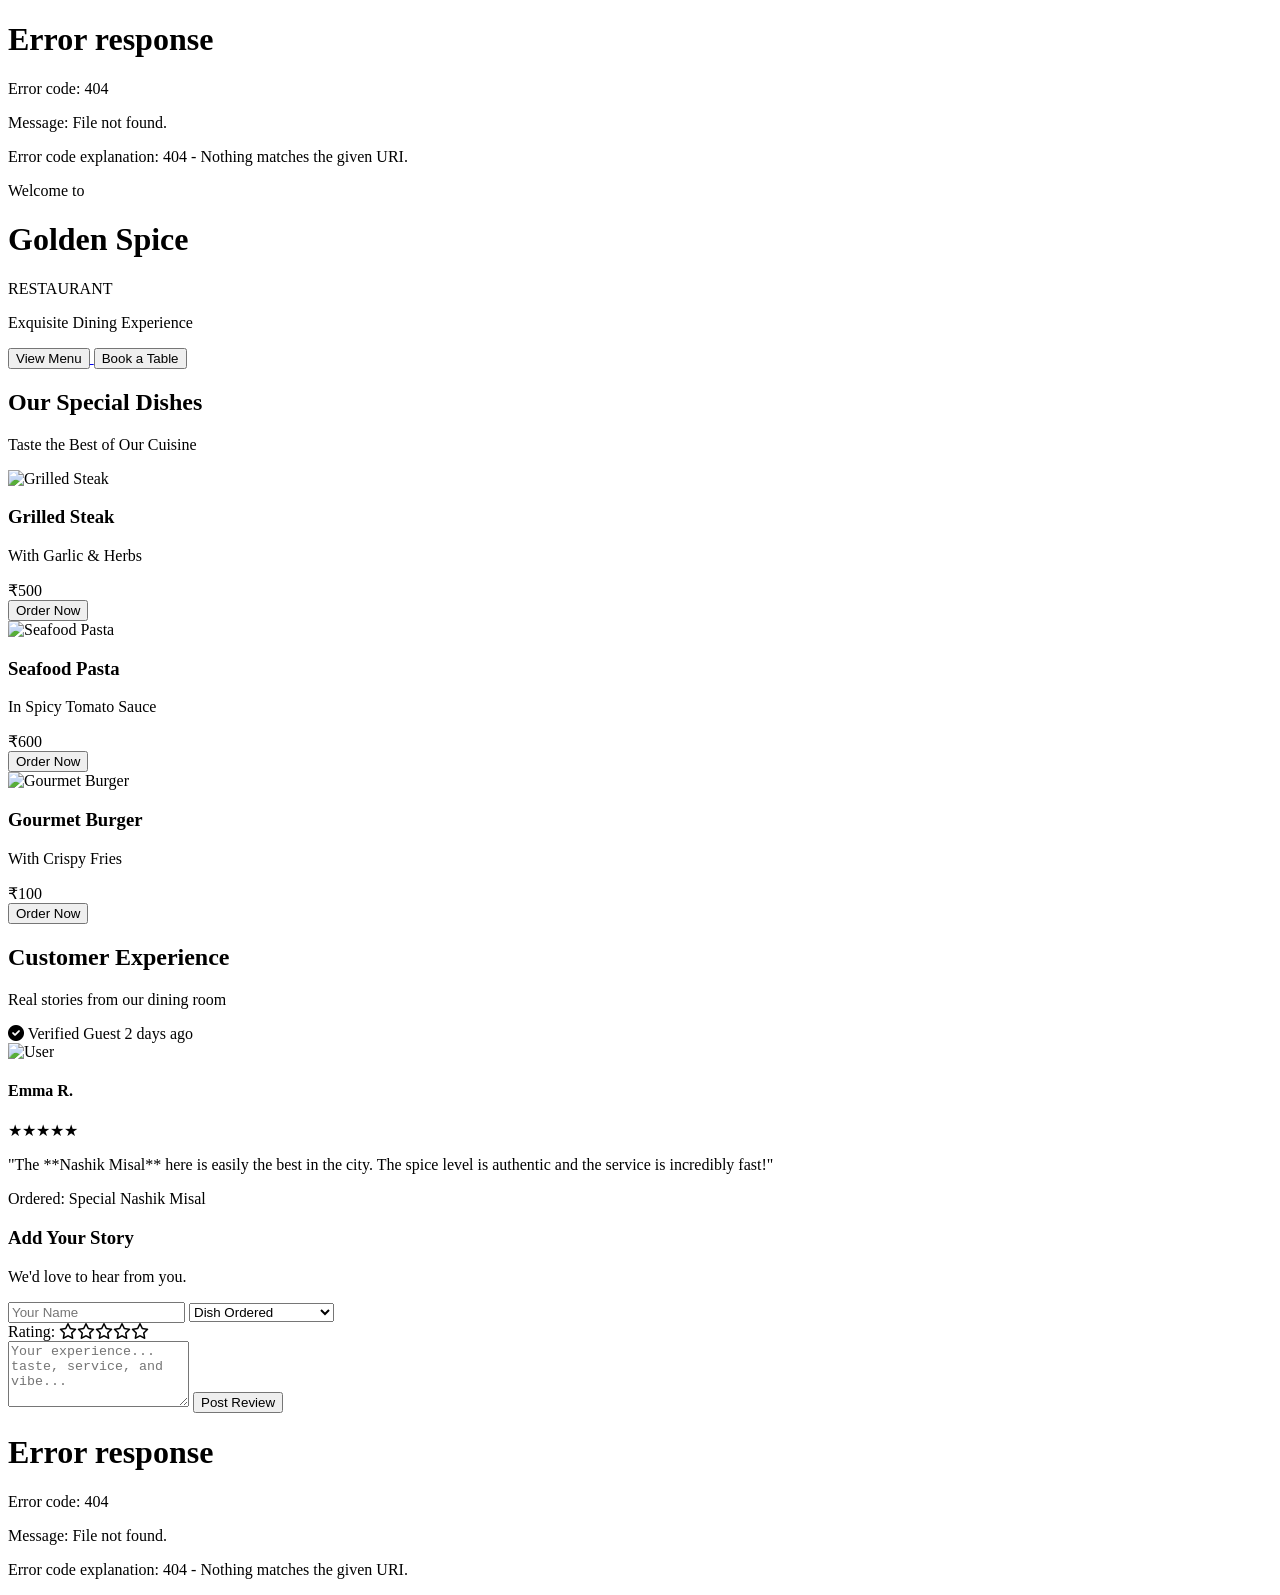
==== index.html @ 7a879389 "add" ====
<!DOCTYPE html>
<html lang="en">
<head>
    <meta charset="UTF-8">
    <meta name="viewport" content="width=device-width, initial-scale=1.0">
    <title>Golden Spice | Exquisite Dining</title>
    <link rel="stylesheet" href="style.css">
    <link href="https://fonts.googleapis.com/css2?family=Playfair+Display:ital,wght@0,700;1,400&family=Poppins:wght@300;400;600&display=swap" rel="stylesheet">
    <link rel="stylesheet" href="https://cdnjs.cloudflare.com/ajax/libs/font-awesome/6.0.0/css/all.min.css">
</head>
<body>
        <!-- Header will load here -->
        <div id="header"></div>

        <script>
        fetch("header.html")
        .then(response => response.text())
        .then(data => {
            document.getElementById("header").innerHTML = data;
        });
        </script>

    <header class="hero">
        <div class="overlay">
            <div class="hero-content">
                <p class="subtitle">Welcome to</p>
                <h1 class="main-logo">Golden Spice</h1>
                <p class="tagline">RESTAURANT</p>
                <div class="divider"></div>
                <p class="description">Exquisite Dining Experience</p>
                <div class="hero-btns">
            <a href="menu.html">
                 <button class="btn-solid-gold">View Menu</button>
                </a>   
                <a href="resevation.html">          
                 <button class="btn-outline-gold">Book a Table</button>
                 </a>
                </div>
            </div>
        </div>
    </header>

    <section class="special-dishes">
        <div class="section-header">
            <h2>Our <span class="gold-text">Special Dishes</span></h2>
            <p class="section-subtitle">Taste the Best of Our Cuisine</p>
        </div>
        
        <div class="dish-grid">
            <div class="dish-card">
                <img src="https://images.unsplash.com/photo-1600891964599-f61ba0e24092?q=80&w=400" alt="Grilled Steak">
                <h3>Grilled Steak</h3>
                <p>With Garlic & Herbs</p>
                <div class="price">₹500</div>
                <button class="order-btn">Order Now</button>
            </div>

            <div class="dish-card">
                <img src="https://images.unsplash.com/photo-1551183053-bf91a1d81141?q=80&w=400" alt="Seafood Pasta">
                <h3>Seafood Pasta</h3>
                <p>In Spicy Tomato Sauce</p>
                <div class="price">₹600</div>
                <button class="order-btn">Order Now</button>
            </div>

            <div class="dish-card">
                <img src="https://images.unsplash.com/photo-1571091718767-18b5b1457add?q=80&w=400" alt="Gourmet Burger">
                <h3>Gourmet Burger</h3>
                <p>With Crispy Fries</p>        
                <div class="price">₹100</div>
                <button class="order-btn">Order Now</button>
            </div>
        </div>
    </section>

    <section class="reviews">
    <div class="section-header">
        <h2>Customer <span class="gold-text">Experience</span></h2>
        <p>Real stories from our dining room</p>
    </div>

    <div class="reviews-split-layout">
        
        <div class="reviews-feed">
            <div class="review-card">
                <div class="review-top">
                    <span class="verified-tag"><i class="fas fa-check-circle"></i> Verified Guest</span>
                    <span class="review-date">2 days ago</span>
                </div>
                <div class="user-info">
                    <img src="https://i.pravatar.cc/100?img=32" alt="User">
                    <div>
                        <h4>Emma R.</h4>
                        <div class="stars">★★★★★</div>
                    </div>
                </div>
                <p class="review-text">"The **Nashik Misal** here is easily the best in the city. The spice level is authentic and the service is incredibly fast!"</p>
                <div class="dish-tag">Ordered: <span class="gold-text">Special Nashik Misal</span></div>
            </div>
            </div>

        <div class="review-submission-box">
            <div class="form-card">
                <h3>Add <span class="gold-text">Your Story</span></h3>
                <p>We'd love to hear from you.</p>
                <form id="submissionForm">
                    <input type="text" placeholder="Your Name" required>
                    <select required>
                        <option value="" disabled selected>Dish Ordered</option>
                        <option value="misal">Special Nashik Misal</option>
                        <option value="steak">Grilled Steak</option>
                        <option value="pasta">Seafood Pasta</option>
                    </select>
                    <div class="interactive-stars">
                        <span>Rating: </span>
                        <i class="far fa-star"></i><i class="far fa-star"></i><i class="far fa-star"></i><i class="far fa-star"></i><i class="far fa-star"></i>
                    </div>
                    <textarea placeholder="Your experience... taste, service, and vibe..." rows="4" required></textarea>
                    <button type="submit" class="btn-solid-gold">Post Review</button>
                </form>
            </div>
        </div>
    </div>
</section>

<div id="footer"></div>

        <script>
        fetch("footer.html")
        .then(response => response.text())
        .then(data => {
            document.getElementById("footer").innerHTML = data;
        });
        </script>
</body>
</html>
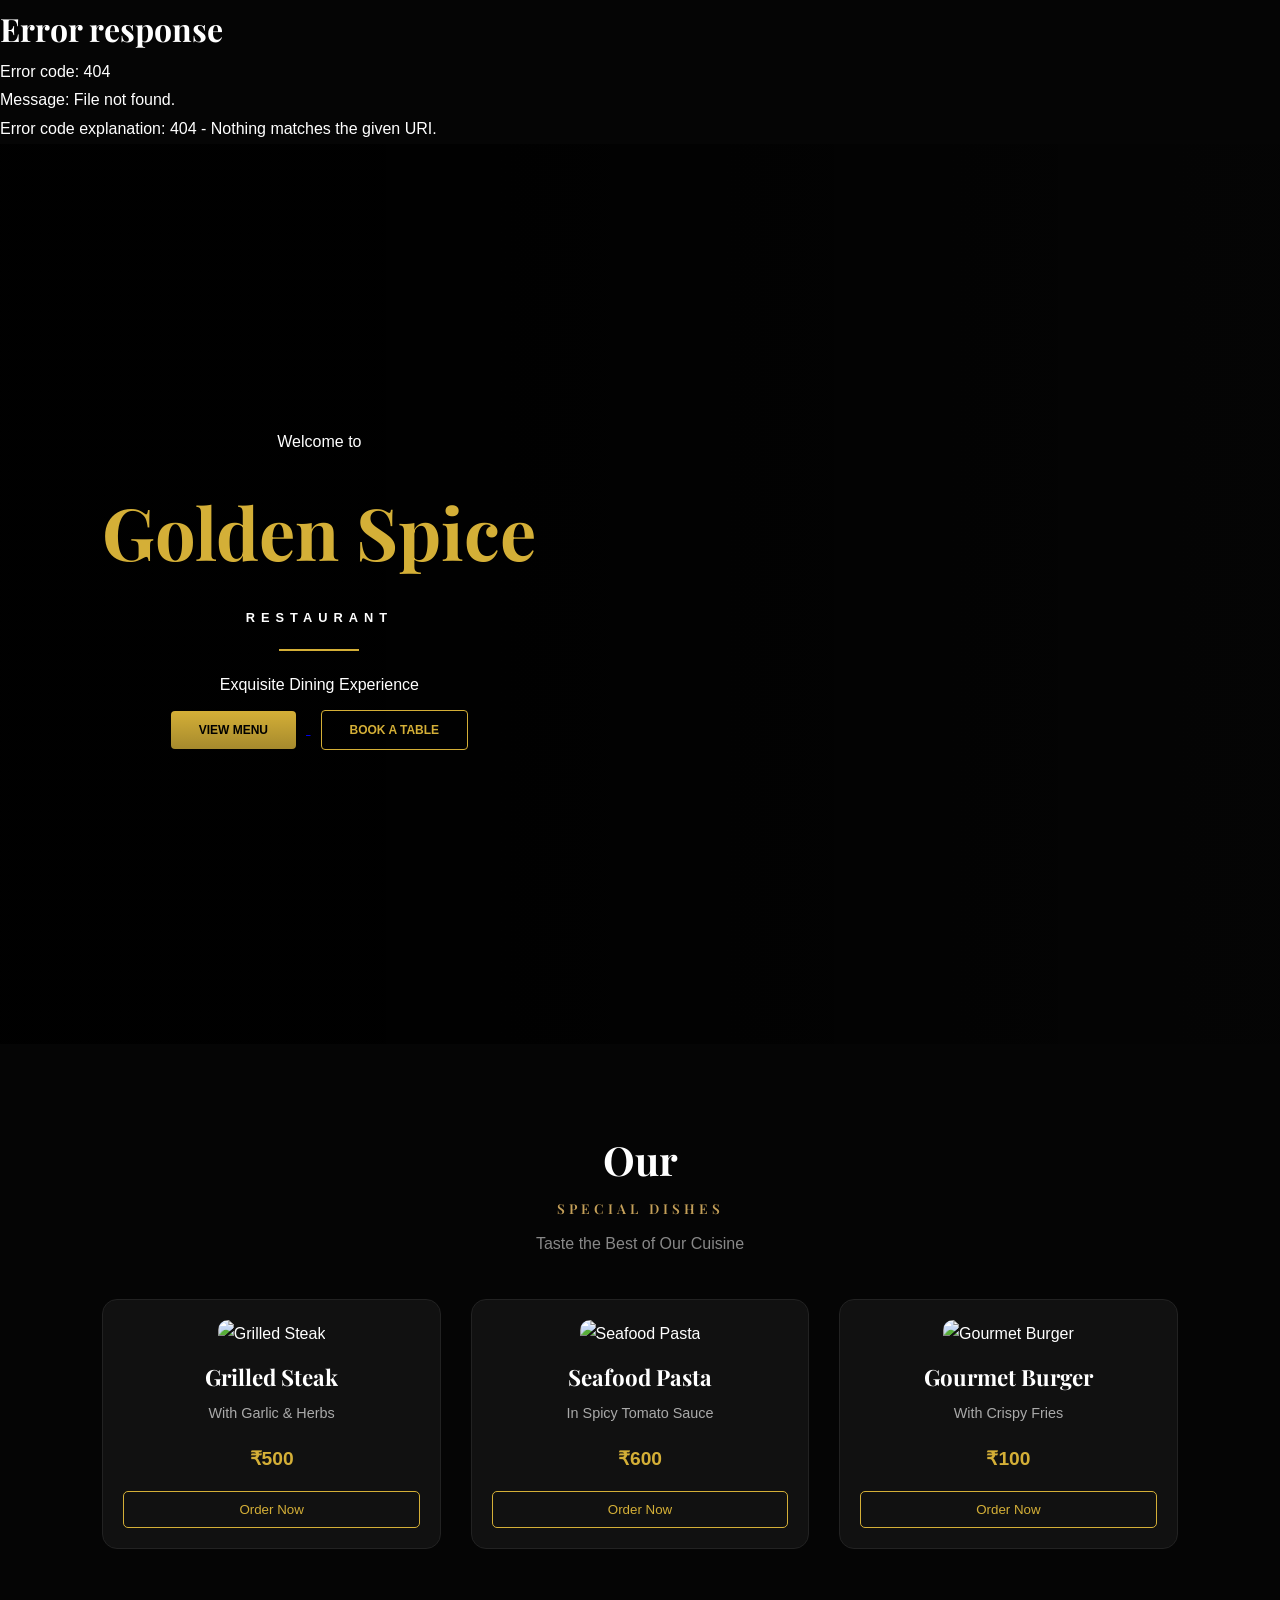
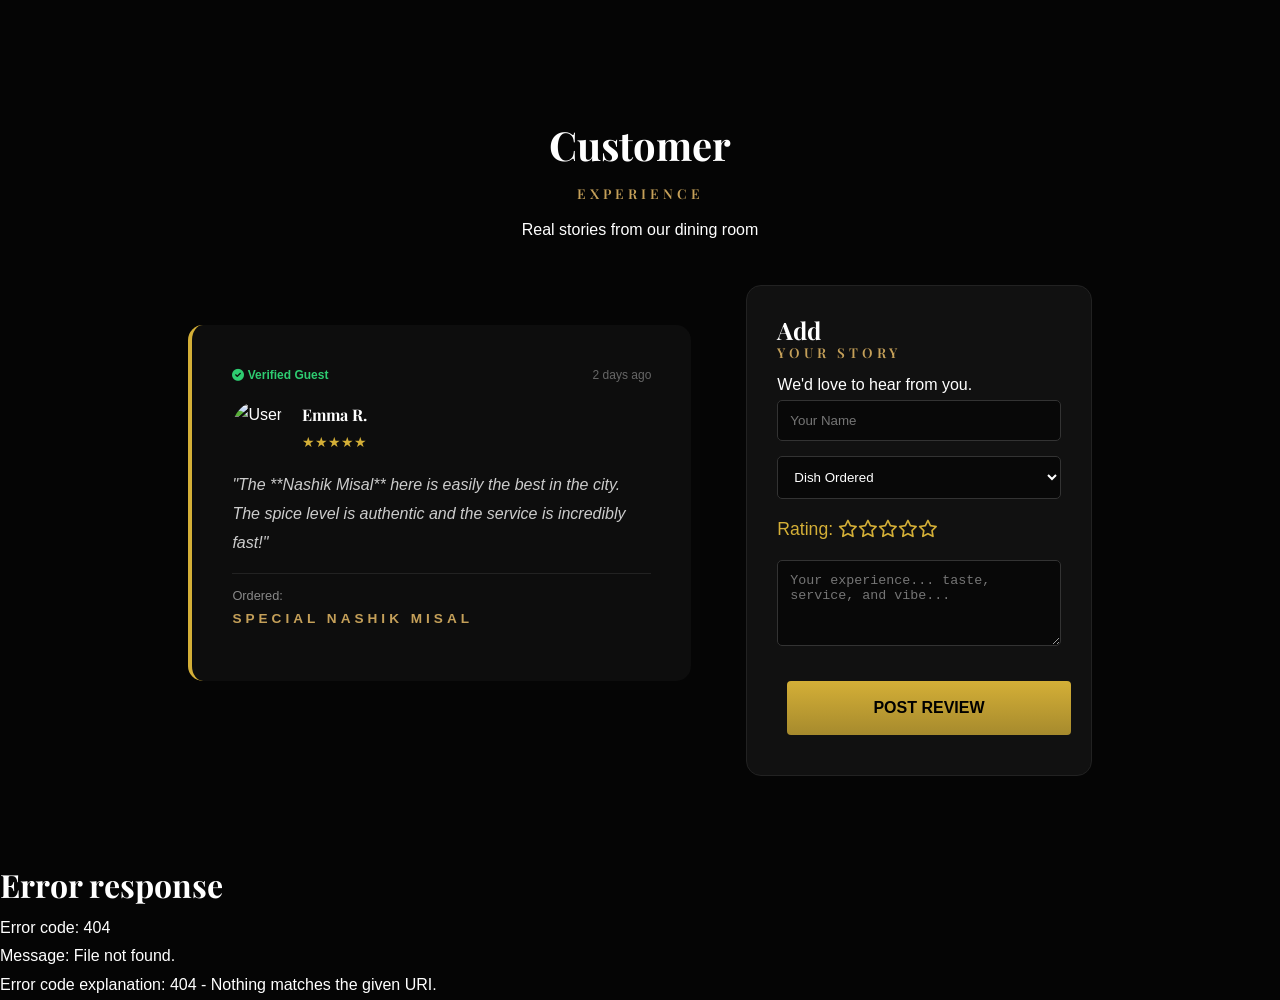
==== commit ce545aed: "Update index.html" ====
--- a/index.html
+++ b/index.html
@@ -13,7 +13,7 @@
         <div id="header"></div>
 
         <script>
-        fetch("header.html")
+        fetch("index/header.html")
         .then(response => response.text())
         .then(data => {
             document.getElementById("header").innerHTML = data;
@@ -133,4 +133,4 @@
         });
         </script>
 </body>
-</html>+</html>
--- a/style.css
+++ b/style.css
@@ -0,0 +1,1305 @@
+* {
+    margin: 0;
+    padding: 0;
+    box-sizing: border-box;
+}
+
+body {
+    background-color: #0a0a0a;
+    color: #fff;
+    font-family: 'Poppins', sans-serif;
+    overflow-x: hidden;
+}
+
+/* Typography & Colors */
+h1, h2, h3 { font-family: 'Playfair Display', serif; }
+.gold-text { color: #d4af37; }
+
+/* Navigation */
+.top-nav {
+    display: flex;
+    justify-content: space-between;
+    align-items: center;
+    padding: 20px 8%;
+    background: rgba(0, 0, 0, 0.9);
+    position: absolute;
+    width: 100%;
+    z-index: 1000;
+    border-bottom: 1px solid rgba(212, 175, 55, 0.2);
+}
+
+.logo-text {
+    font-family: 'Playfair Display', serif;
+    color: #d4af37;
+    font-size: 1.6rem;
+    font-weight: bold;
+}
+
+.nav-links {
+    display: flex;
+    list-style: none;
+    gap: 30px;
+}
+
+.nav-links a {
+    text-decoration: none;
+    color: #fff;
+    font-size: 0.9rem;
+    transition: 0.3s;
+}
+
+.nav-links a.active, .nav-links a:hover { color: #d4af37; }
+
+.res-btn {
+    background: transparent;
+    border: 1px solid #d4af37;
+    color: #d4af37;
+    padding: 8px 22px;
+    cursor: pointer;
+    font-weight: 600;
+    transition: 0.3s;
+}
+
+.res-btn:hover { background: #d4af37; color: #000; }
+
+/* Hero Section */
+.hero {
+    height: 100vh;
+    background: url('https://images.unsplash.com/photo-1559339352-11d035aa65de?q=80&w=1500') no-repeat center center/cover;
+    position: relative;
+    display: flex;
+    align-items: center;
+}
+
+.overlay {
+    background: linear-gradient(to right, rgba(0, 0, 0, 0.9) 30%, rgba(0, 0, 0, 0.1) 100%);
+    width: 100%;
+    height: 100%;
+    display: flex;
+    align-items: center;
+    padding-left: 8%;
+}
+
+.hero-content { max-width: 550px; text-align: center; }
+
+.main-logo { font-size: 4.5rem; color: #d4af37; margin: 10px 0; }
+.tagline { letter-spacing: 6px; font-weight: 600; font-size: 0.8rem; }
+.divider { width: 80px; height: 2px; background: #d4af37; margin: 20px auto; }
+
+.btn-solid-gold, .btn-outline-gold {
+    padding: 12px 28px;
+    margin: 10px;
+    cursor: pointer;
+    font-weight: 600;
+    text-transform: uppercase;
+    font-size: 0.75rem;
+    border-radius: 4px;
+    transition: 0.3s;
+}
+
+.btn-solid-gold { background: linear-gradient(to bottom, #d4af37, #a68a2d); border: none; color: #000; }
+.btn-outline-gold { background: transparent; border: 1px solid #d4af37; color: #d4af37; }
+
+/* --- Global Reset & Base Styles --- */
+* {
+    margin: 0;
+    padding: 0;
+    box-sizing: border-box;
+}
+
+body {
+    font-family: 'Poppins', sans-serif;
+    background-color: #050505;
+    color: #fff;
+    line-height: 1.6;
+    overflow-x: hidden;
+}
+
+.gold-text { color: #d4af37; }
+
+/* --- Special Dishes Section (THE FIX) --- */
+.special-dishes {
+    padding: 80px 8%;
+    text-align: center;
+}
+
+.section-header h2 {
+    font-family: 'Playfair Display', serif;
+    font-size: 2.5rem;
+    margin-bottom: 10px;
+}
+
+.section-subtitle {
+    color: #888;
+    margin-bottom: 40px;
+}
+
+/* Grid layout for the dishes */
+.dish-grid {
+    display: grid;
+    grid-template-columns: repeat(3, 1fr); /* 3 columns on desktop */
+    gap: 30px;
+    margin-top: 20px;
+}
+
+.dish-card {
+    background: #111;
+    padding: 20px;
+    border-radius: 15px;
+    border: 1px solid #222;
+    transition: 0.3s ease;
+}
+
+.dish-card:hover {
+    border-color: #d4af37;
+    transform: translateY(-10px);
+}
+
+.dish-card img {
+    width: 100%;
+    height: 200px;
+    object-fit: cover;
+    border-radius: 10px;
+    margin-bottom: 15px;
+}
+
+.dish-card h3 {
+    font-family: 'Playfair Display', serif;
+    font-size: 1.4rem;
+    margin-bottom: 10px;
+}
+
+.dish-card p {
+    font-size: 0.9rem;
+    color: #aaa;
+    margin-bottom: 15px;
+}
+
+.price {
+    font-weight: 600;
+    color: #d4af37;
+    font-size: 1.2rem;
+    margin-bottom: 15px;
+}
+
+.order-btn {
+    background: transparent;
+    border: 1px solid #d4af37;
+    color: #d4af37;
+    padding: 10px 20px;
+    cursor: pointer;
+    transition: 0.3s;
+    width: 100%;
+    border-radius: 5px;
+}
+
+.order-btn:hover {
+    background: #d4af37;
+    color: #000;
+}
+
+/* --- Enhanced Review Styles --- */
+.review-top {
+    display: flex;
+    justify-content: space-between;
+    font-size: 0.75rem;
+    margin-bottom: 15px;
+    color: #666;
+}
+
+.verified-tag {
+    color: #2ecc71; /* Green for trust */
+    font-weight: 600;
+}
+
+.review-text {
+    font-style: italic;
+    color: #ccc;
+    margin: 15px 0;
+}
+
+.dish-tag {
+    font-size: 0.8rem;
+    padding-top: 10px;
+    border-top: 1px solid #222;
+    color: #888;
+}
+
+.review-footer {
+    margin-top: 40px;
+    text-align: center;
+}
+
+.review-footer p {
+    margin-bottom: 15px;
+    color: #888;
+}
+
+/* Make container scrollable on mobile like the menu */
+@media (max-width: 768px) {
+    .review-container {
+        display: flex;
+        overflow-x: auto;
+        gap: 20px;
+        padding-bottom: 20px;
+        scrollbar-width: none;
+    }
+    .review-card {
+        min-width: 300px;
+    }
+}
+
+/* --- RESPONSIVE MEDIA QUERIES --- */
+
+/* For Tablets (IPads) */
+@media (max-width: 992px) {
+    .dish-grid {
+        grid-template-columns: repeat(2, 1fr); /* 2 columns */
+    }
+    
+    .hero h1 { font-size: 3.5rem; }
+}
+
+/* For Mobile Phones */
+@media (max-width: 768px) {
+    .special-dishes, .reviews {
+        padding: 60px 5%;
+    }
+
+    .dish-grid {
+        grid-template-columns: 1fr; /* 1 column only */
+    }
+
+    .hero-content h1 {
+        font-size: 2.8rem;
+    }
+
+    .hero-btns {
+        display: flex;
+        flex-direction: column;
+        gap: 15px;
+    }
+
+    .btn-solid-gold, .btn-outline-gold {
+        width: 100%;
+    }
+}
+
+/* Reviews */
+.reviews { padding: 80px 8%; background: #050505; text-align: center; }
+
+.review-card {
+    background: rgba(255, 255, 255, 0.03);
+    padding: 40px;
+    border-radius: 15px;
+    border-left: 4px solid #d4af37;
+    text-align: left;
+    max-width: 750px;
+    margin: 40px auto 0;
+}
+
+.user-info { display: flex; align-items: center; gap: 15px; margin-bottom: 15px; }
+.user-info img { width: 55px; height: 55px; border-radius: 50%; }
+.stars { color: #d4af37; font-size: 0.9rem; }
+
+/* Footer */
+.main-footer {
+    background: #000;
+    padding: 80px 8% 30px;
+    border-top: 1px solid #1a1a1a;
+}
+
+.footer-container {
+    display: flex;
+    justify-content: space-between;
+    flex-wrap: wrap;
+    gap: 50px;
+}
+
+.footer-box { flex: 1; min-width: 250px; }
+.footer-box h3 { color: #d4af37; margin-bottom: 25px; font-size: 1.3rem; }
+.footer-box p, .footer-box ul { color: #888; line-height: 2; font-size: 0.95rem; }
+.footer-box ul { list-style: none; }
+.footer-box ul a { text-decoration: none; color: #888; transition: 0.3s; }
+.footer-box ul a:hover { color: #d4af37; padding-left: 5px; }
+
+.social-icons { margin-top: 25px; display: flex; gap: 20px; }
+.social-icons a { color: #d4af37; font-size: 1.4rem; transition: 0.4s; }
+.social-icons a:hover { transform: translateY(-5px); color: #fff; }
+
+.footer-bottom {
+    text-align: center;
+    margin-top: 60px;
+    padding-top: 30px;
+    border-top: 1px solid #111;
+    color: #444;
+    font-size: 0.85rem;
+}
+
+/*contact section */
+
+.contact-page { background: #080808; color: #fff; }
+
+.internal-nav { position: relative; background: #000; padding: 15px 8%; }
+
+.contact-hero {
+    height: 350px;
+    background: linear-gradient(rgba(0,0,0,0.7), rgba(0,0,0,0.7)), 
+                url('https://images.unsplash.com/photo-1514362545857-3bc16c4c7d1b?q=80&w=1500');
+    background-size: cover;
+    background-position: center;
+    display: flex;
+    align-items: center;
+    justify-content: center;
+    text-align: center;
+}
+
+.contact-hero h1 { font-size: 3.5rem; margin-bottom: 10px; }
+
+.contact-wrap { padding: 60px 8%; max-width: 1400px; margin: auto; }
+
+.contact-grid {
+    display: grid;
+    grid-template-columns: 1fr 1.5fr;
+    gap: 40px;
+    margin-bottom: 60px;
+}
+
+/* Detail Boxes */
+.detail-box {
+    background: #111;
+    padding: 30px;
+    border-radius: 12px;
+    border: 1px solid #222;
+    margin-bottom: 20px;
+    transition: 0.3s;
+}
+
+.detail-box:hover { border-color: #d4af37; transform: translateX(10px); }
+.detail-box i { color: #d4af37; font-size: 1.8rem; margin-bottom: 15px; display: block; }
+.detail-box h3 { font-size: 1.2rem; margin-bottom: 8px; font-family: 'Poppins', sans-serif; }
+.detail-box p { color: #888; font-size: 0.95rem; }
+
+/* Map Styling */
+.map-box {
+    border-radius: 15px;
+    overflow: hidden;
+    border: 1px solid #333;
+    box-shadow: 0 10px 30px rgba(0,0,0,0.5);
+}
+
+/* Message Form Card */
+.message-section { display: flex; justify-content: center; }
+.form-card {
+    background: #111;
+    padding: 50px;
+    border-radius: 20px;
+    width: 100%;
+    max-width: 900px;
+    border: 1px solid #222;
+}
+
+.form-card h2 { text-align: center; margin-bottom: 40px; color: #d4af37; }
+.form-row { display: flex; gap: 20px; margin-bottom: 20px; }
+.form-card input, .form-card textarea {
+    width: 100%;
+    padding: 15px;
+    background: #080808;
+    border: 1px solid #333;
+    color: #fff;
+    border-radius: 8px;
+    outline: none;
+    transition: 0.3s;
+}
+
+.form-card input:focus, .form-card textarea:focus { border-color: #d4af37; background: #000; }
+
+.form-card .btn-solid-gold {
+    width: 100%;
+    padding: 18px;
+    margin-top: 10px;
+    font-size: 1rem;
+}
+
+/* Responsive Design */
+@media (max-width: 992px) {
+    .contact-grid { grid-template-columns: 1fr; }
+    .form-row { flex-direction: column; }
+    .contact-hero h1 { font-size: 2.5rem; }
+}
+/* about us */
+/* ==========================================================================
+   1. VARIABLES & RESET
+   ========================================================================== */
+:root {
+    --bg-dark: #0a0e12;
+    --bg-card: #12171d;
+    --accent-gold: #c5a059;
+    --accent-gold-hover: #e0b86d;
+    --text-light: #e0e0e0;
+    --text-muted: #a0a0a0;
+    --transition: all 0.4s cubic-bezier(0.165, 0.84, 0.44, 1);
+}
+
+* {
+    box-sizing: border-box;
+    margin: 0;
+    padding: 0;
+}
+
+html {
+    scroll-behavior: smooth;
+}
+
+body {
+    background-color: var(--bg-dark);
+    color: var(--text-light);
+    font-family: 'Poppins', sans-serif;
+    line-height: 1.8;
+    overflow-x: hidden;
+}
+
+/* ==========================================================================
+   2. REUSABLE COMPONENTS
+   ========================================================================== */
+.container {
+    max-width: 1200px;
+    margin: 0 auto;
+    padding: 0 20px;
+}
+
+.section-padding {
+    padding: 100px 0;
+}
+
+.gold-text {
+    color: var(--accent-gold);
+    text-transform: uppercase;
+    letter-spacing: 4px;
+    font-size: 0.85rem;
+    font-weight: 600;
+    display: block;
+    margin-bottom: 10px;
+}
+
+.section-intro {
+    text-align: center;
+    margin-bottom: 60px;
+}
+
+h1, h2, h3, h4 {
+    font-family: 'Playfair Display', serif;
+    font-weight: 700;
+}
+
+h2 { font-size: 3rem; margin-bottom: 20px; }
+h3 { font-size: 2.5rem; line-height: 1.2; }
+
+.btn-gold {
+    display: inline-block;
+    padding: 16px 45px;
+    background-color: var(--accent-gold);
+    color: #1a1a1a;
+    text-decoration: none;
+    font-weight: 600;
+    text-transform: uppercase;
+    letter-spacing: 2px;
+    font-size: 0.9rem;
+    border-radius: 4px;
+    transition: var(--transition);
+}
+
+.btn-gold:hover {
+    background-color: var(--accent-gold-hover);
+    transform: translateY(-3px);
+    box-shadow: 0 10px 20px rgba(197, 160, 89, 0.2);
+}
+
+/* ==========================================================================
+   3. HERO SECTION
+   ========================================================================== */
+.about-hero {
+    height: 60vh;
+    background: linear-gradient(rgba(0,0,0,0.7), rgba(0,0,0,0.7)), 
+                url('https://images.unsplash.com/photo-1514362545857-3bc16c4c7d1b?auto=format&fit=crop&w=1200&q=80');
+    background-size: cover;
+    background-position: center;
+    background-attachment: fixed; /* Parallax effect */
+    display: flex;
+    align-items: center;
+    justify-content: center;
+    text-align: center;
+}
+
+.about-hero h1 {
+    font-size: clamp(2.5rem, 8vw, 4.5rem);
+    color: #fff;
+}
+
+/* ==========================================================================
+   4. CONTENT BLOCKS (Rows & Mission)
+   ========================================================================== */
+.about-row {
+    display: flex;
+    align-items: center;
+    gap: 80px;
+    padding: 100px 0;
+}
+
+.about-image {
+    flex: 1;
+}
+
+.image-wrapper img {
+    width: 100%;
+    height: auto;
+    border-radius: 4px;
+    box-shadow: 20px 20px 0px var(--bg-card);
+    display: block;
+}
+
+.about-content {
+    flex: 1;
+}
+
+.signature {
+    font-family: 'Playfair Display', serif;
+    font-style: italic;
+    font-size: 2.2rem;
+    color: var(--accent-gold);
+    margin-top: 30px;
+    display: block;
+}
+
+.mission-section {
+    display: flex;
+    gap: 30px;
+    margin-bottom: 100px;
+}
+
+.mission-card {
+    flex: 1;
+    background: rgba(255,255,255,0.02);
+    padding: 50px 40px;
+    border-radius: 12px;
+    text-align: center;
+    border: 1px solid rgba(255,255,255,0.05);
+    transition: var(--transition);
+}
+
+.mission-card:hover {
+    background: rgba(255,255,255,0.05);
+    transform: translateY(-10px);
+    border-color: var(--accent-gold);
+}
+
+.icon-circle {
+    font-size: 3rem;
+    margin-bottom: 25px;
+    display: block;
+}
+
+/* ==========================================================================
+   5. GRIDS (Stats, Values, Chefs)
+   ========================================================================== */
+.stats-grid {
+    display: grid;
+    grid-template-columns: repeat(auto-fit, minmax(200px, 1fr));
+    gap: 20px;
+    background: var(--bg-card);
+    padding: 60px 40px;
+    border-radius: 15px;
+    text-align: center;
+    margin-bottom: 100px;
+    border: 1px solid rgba(197, 160, 89, 0.1);
+}
+
+.stat-number {
+    font-family: 'Playfair Display', serif;
+    font-size: 3.5rem;
+    color: var(--accent-gold);
+    font-weight: bold;
+    line-height: 1;
+}
+
+.values-grid {
+    display: grid;
+    grid-template-columns: repeat(auto-fit, minmax(300px, 1fr));
+    gap: 50px;
+    margin-bottom: 100px;
+}
+
+.value-item {
+    border-left: 2px solid var(--accent-gold);
+    padding: 0 0 20px 30px;
+    transition: var(--transition);
+}
+
+.value-item:hover {
+    border-left-width: 8px;
+}
+
+.chef-grid {
+    display: grid;
+    grid-template-columns: repeat(auto-fit, minmax(280px, 1fr));
+    gap: 35px;
+}
+
+.chef-card {
+    background: var(--bg-card);
+    border-radius: 15px;
+    overflow: hidden;
+    transition: var(--transition);
+}
+
+.chef-card:hover {
+    transform: scale(1.03);
+}
+
+.chef-img img {
+    width: 100%;
+    height: 400px;
+    object-fit: cover;
+    filter: sepia(20%); /* Adds a warm, premium feel */
+}
+
+.chef-info {
+    padding: 30px;
+    text-align: center;
+}
+
+/* ==========================================================================
+   6. CTA & FOOTER AREA
+   ========================================================================== */
+.cta-box {
+    background: linear-gradient(rgba(0,0,0,0.8), rgba(0,0,0,0.8)), 
+                url('https://images.unsplash.com/photo-1414235077428-338989a2e8c0?q=80&w=1200&auto=format');
+    background-size: cover;
+    padding: 100px 40px;
+    text-align: center;
+    border-radius: 20px;
+    border: 1px solid rgba(197, 160, 89, 0.3);
+    margin: 80px 0;
+}
+
+/* ==========================================================================
+   7. RESPONSIVE MEDIA QUERIES
+   ========================================================================== */
+@media (max-width: 992px) {
+    .about-row { gap: 40px; }
+    h2 { font-size: 2.5rem; }
+}
+
+@media (max-width: 768px) {
+    .about-row { flex-direction: column; text-align: center; padding: 60px 0; }
+    .mission-section { flex-direction: column; }
+    .about-hero { height: 40vh; }
+    .image-wrapper img { box-shadow: 10px 10px 0px var(--bg-card); }
+}
+
+/* ==========================================================================
+   MENU SECTION - CLEAN & FIXED
+   ========================================================================== */
+
+.menu-page { background-color: #050505; color: #fff; }
+
+.menu-header {
+    height: 350px; /* Slightly taller for better look */
+    background: linear-gradient(rgba(0,0,0,0.7), rgba(0,0,0,0.7)), 
+                url('https://images.unsplash.com/photo-1514362545857-3bc16c4c7d1b?q=80&w=1500');
+    background-size: cover;
+    background-position: center;
+    display: flex;
+    align-items: center;
+    justify-content: center;
+    text-align: center;
+}
+
+.menu-main { padding: 60px 8%; }
+
+/* Grid layout */
+.menu-display {
+    display: grid;
+    grid-template-columns: repeat(auto-fit, minmax(300px, 1fr));
+    gap: 30px;
+}
+/* --- Category Buttons --- */
+.menu-categories {
+    display: flex;
+    justify-content: center;
+    gap: 15px;
+    margin-bottom: 40px;
+    flex-wrap: wrap;
+}
+
+.filter-btn {
+    background: transparent;
+    border: 1px solid #d4af37;
+    color: #fff;
+    padding: 10px 25px;
+    border-radius: 25px;
+    cursor: pointer;
+    font-weight: 600;
+    transition: 0.3s;
+}
+
+.filter-btn.active, .filter-btn:hover {
+    background: #d4af37;
+    color: #000;
+}
+
+/* --- Responsive Menu Grid --- */
+.menu-display {
+    display: grid;
+    grid-template-columns: repeat(auto-fit, minmax(300px, 1fr));
+    gap: 30px;
+    padding-top: 20px;
+}
+
+/* --- Dish Card --- */
+.menu-card {
+    background: #111;
+    border-radius: 15px;
+    border: 1px solid #222;
+    overflow: hidden;
+    transition: 0.3s;
+}
+
+.menu-card:hover {
+    border-color: #d4af37;
+    transform: translateY(-5px);
+}
+
+.card-img {
+    height: 220px; /* Fixed height for consistency */
+    width: 100%;
+    position: relative;
+    background-color: #222;
+    overflow: hidden;
+}
+
+.card-img img {
+    width: 100%;
+    height: 100%;
+    object-fit: cover; /* Ensures Misal image is never squashed */
+    display: block;
+}
+
+/* --- Indicators & Info --- */
+.veg-tag {
+    position: absolute;
+    bottom: 10px;
+    left: 10px;
+    background: rgba(0,0,0,0.8);
+    padding: 5px 12px;
+    border-radius: 5px;
+    font-size: 0.75rem;
+    display: flex;
+    align-items: center;
+    gap: 8px;
+}
+
+.dot { width: 10px; height: 10px; border-radius: 50%; }
+.veg { background: #2ecc71; box-shadow: 0 0 5px #2ecc71; }
+.non-veg { background: #e74c3c; box-shadow: 0 0 5px #e74c3c; }
+
+.card-info { padding: 20px; }
+
+.title-price {
+    display: flex;
+    justify-content: space-between;
+    margin-bottom: 10px;
+}
+
+.title-price h3 { font-size: 1.2rem; color: #fff; font-family: 'Playfair Display', serif; }
+.price { color: #d4af37; font-weight: bold; }
+
+.card-info p {
+    color: #888;
+    font-size: 0.9rem;
+    line-height: 1.4;
+    margin-bottom: 20px;
+}
+
+.add-to-cart {
+    width: 100%;
+    padding: 12px;
+    background: transparent;
+    border: 1px solid #d4af37;
+    color: #d4af37;
+    font-weight: bold;
+    cursor: pointer;
+    transition: 0.3s;
+    border-radius: 5px;
+}
+
+.add-to-cart:hover {
+    background: #d4af37;
+    color: #000;
+}
+
+/* --- Mobile View: Smooth Horizontal Swipe --- */
+@media (max-width: 768px) {
+    .menu-display {
+        display: flex;
+        overflow-x: auto;
+        scroll-snap-type: x mandatory;
+        padding-bottom: 25px;
+        gap: 20px;
+        scrollbar-width: none; /* Hides scrollbar on Firefox */
+    }
+    
+    .menu-display::-webkit-scrollbar { display: none; } /* Hides scrollbar on Chrome */
+    
+    .menu-card {
+        min-width: 85%;
+        scroll-snap-align: center;
+    }
+    
+    .menu-main { padding: 40px 5%; }
+}
+.card-img {
+    height: 300px; /* Increased from 220px to fit more of the plate */
+    width: 100%;
+    position: relative;
+    background-color: #000;
+    overflow: hidden;
+}
+.menu-card:hover .card-img img {
+    transform: scale(1.1); /* Slight zoom-in effect */
+    transition: transform 0.5s ease;
+}
+
+
+/*events */
+@import url('https://fonts.googleapis.com/css2?family=Playfair+Display:ital,wght@0,400;0,700;1,400&family=Montserrat:wght@300;400;600&display=swap');
+
+:root {
+    --dark-bg: #0b1315;
+    --dark-accent: #121d20;
+    --gold: #c5a059;
+}
+
+body {
+    background-color: var(--dark-bg);
+    font-family: 'Montserrat', sans-serif;
+    color: #ffffff;
+}
+
+.serif-text { font-family: 'Playfair Display', serif; }
+.text-gold { color: var(--gold) !important; }
+.tracking-widest { letter-spacing: 0.25rem; font-size: 0.75rem; }
+
+/* Hero Section */
+.hero-section {
+    height: 80vh;
+    background: linear-gradient(rgba(11, 19, 21, 0.7), rgba(11, 19, 21, 0.7)), 
+                url('https://images.unsplash.com/photo-1517248135467-4c7edcad34c4?auto=format&fit=crop&q=80&w=1600');
+    background-size: cover;
+    background-position: center;
+}
+
+/* Featured Section */
+.event-image-container { position: relative; padding: 20px; }
+.event-main-img { border: 1px solid rgba(197, 160, 89, 0.3); }
+.leaf-overlay {
+    position: absolute; bottom: -50px; left: -30px; width: 220px; z-index: 5;
+}
+
+/* Event Cards */
+.bg-black-lighter { background-color: var(--dark-accent); }
+
+.event-card {
+    background: var(--dark-bg);
+    border: 1px solid rgba(197, 160, 89, 0.1);
+    transition: transform 0.3s ease;
+    height: 100%;
+}
+
+.event-card:hover {
+    transform: translateY(-10px);
+    border-color: var(--gold);
+}
+
+.card-img-wrapper {
+    overflow: hidden;
+    height: 250px;
+}
+
+.card-img-wrapper img {
+    width: 100%;
+    height: 100%;
+    object-fit: cover;
+    transition: transform 0.5s ease;
+}
+
+.event-card:hover .card-img-wrapper img {
+    transform: scale(1.1);
+}
+
+.card-body-custom { padding: 2rem; }
+
+/* Gold Elements */
+.gold-line {
+    width: 60px;
+    height: 2px;
+    background: var(--gold);
+    margin-top: 15px;
+}
+
+.btn-gold {
+    background-color: var(--gold);
+    color: var(--dark-bg);
+    font-weight: 600;
+    transition: all 0.3s ease;
+}
+
+.btn-gold:hover {
+    background-color: #e2c07d;
+    transform: scale(1.05);
+}
+
+/*reservation sction */ 
+/* Color Palette */
+:root {
+    --bg-black: #050505;
+    --gold: #c5a059;
+    --gold-hover: #e2c07d;
+    --border-color: rgba(197, 160, 89, 0.4);
+}
+
+body {
+    background-color: var(--bg-black);
+    font-family: 'Montserrat', sans-serif;
+    color: #ffffff;
+}
+
+.serif-text {
+    font-family: 'Playfair Display', serif;
+}
+
+.gold-text {
+    color: var(--gold);
+}
+
+/* Hero Section */
+.booking-hero {
+    height: 60vh;
+    background: linear-gradient(rgba(0,0,0,0.7), rgba(0,0,0,0.8)), 
+                url('https://images.unsplash.com/photo-1514362545857-3bc16c4c7d1b?auto=format&fit=crop&q=80&w=1600');
+    background-size: cover;
+    background-position: center;
+    display: flex;
+    align-items: center;
+    justify-content: center;
+}
+
+.hero-subtext {
+    max-width: 600px;
+    font-size: 0.9rem;
+    line-height: 1.8;
+    color: #cccccc;
+}
+
+/* Booking Card / Form Styling */
+.booking-card {
+    max-width: 650px;
+    border: 1px solid var(--border-color);
+    padding: 3rem;
+    background-color: rgba(255, 255, 255, 0.02);
+}
+
+.form-info {
+    font-size: 0.85rem;
+    color: var(--gold);
+    line-height: 1.6;
+}
+
+.form-label {
+    font-size: 0.75rem;
+    font-weight: 600;
+    letter-spacing: 1px;
+    margin-bottom: 8px;
+    color: #ffffff;
+}
+
+.custom-input {
+    background-color: transparent !important;
+    border: 1px solid #333 !important;
+    border-radius: 0 !important;
+    color: #ffffff !important;
+    font-size: 0.9rem;
+    padding: 10px;
+}
+
+.custom-input:focus {
+    border-color: var(--gold) !important;
+    box-shadow: none !important;
+}
+
+/* Button Styling */
+.btn-booking {
+    background-color: var(--gold);
+    color: #000;
+    border-radius: 0;
+    font-weight: 700;
+    letter-spacing: 2px;
+    padding: 15px;
+    border: none;
+    transition: all 0.3s ease;
+}
+
+.btn-booking:hover {
+    background-color: var(--gold-hover);
+    transform: translateY(-2px);
+}
+
+/* Scroll Arrow Animation */
+.scroll-arrow {
+    animation: bounce 2s infinite;
+}
+
+@keyframes bounce {
+    0%, 20%, 50%, 80%, 100% {transform: translateY(0);}
+    40% {transform: translateY(-10px);}
+    60% {transform: translateY(-5px);}
+}
+
+/* Responsive Fixes */
+@media (max-width: 768px) {
+    .booking-card {
+        padding: 1.5rem;
+        margin: 10px;
+    }
+}
+
+/* --- Split Review Layout --- */
+.reviews-split-layout {
+    display: grid;
+    grid-template-columns: 1.2fr 0.8fr; /* Left side wider than right side */
+    gap: 40px;
+    align-items: start;
+    padding: 0 8%;
+    margin-top: 40px;
+}
+
+/* Left Feed Styling */
+.reviews-feed {
+    max-height: 600px;
+    overflow-y: auto;
+    padding-right: 15px;
+    scrollbar-width: thin;
+    scrollbar-color: #d4af37 #111;
+}
+
+/* Right Form Styling */
+.review-submission-box .form-card {
+    background: #111;
+    padding: 30px;
+    border-radius: 15px;
+    border: 1px solid #222;
+    text-align: left;
+}
+
+.review-submission-box h3 {
+    font-size: 1.5rem;
+    margin-bottom: 10px;
+}
+
+.review-submission-box input, 
+.review-submission-box select, 
+.review-submission-box textarea {
+    width: 100%;
+    margin-bottom: 15px;
+    padding: 12px;
+    background: #080808;
+    border: 1px solid #333;
+    color: #fff;
+    border-radius: 5px;
+}
+
+.interactive-stars {
+    color: #d4af37;
+    margin-bottom: 15px;
+    font-size: 1.1rem;
+}
+
+/* Responsive: Stack them on mobile */
+@media (max-width: 992px) {
+    .reviews-split-layout {
+        grid-template-columns: 1fr;
+    }
+    .reviews-feed {
+        max-height: none;
+        overflow: visible;
+    }
+}
+
+/* =========================================================
+   EXTRA RESPONSIVE IMPROVEMENTS (NO CHANGES TO EXISTING CSS)
+   ========================================================= */
+
+/* Ultra Small Devices (phones < 480px) */
+@media (max-width: 480px) {
+
+    .top-nav {
+        flex-direction: column;
+        gap: 10px;
+        padding: 15px 5%;
+    }
+
+    .nav-links {
+        flex-direction: column;
+        gap: 10px;
+        text-align: center;
+    }
+
+    .hero {
+        height: auto;
+        padding: 80px 0;
+    }
+
+    .hero-content {
+        max-width: 100%;
+        padding: 0 15px;
+    }
+
+    .main-logo {
+        font-size: 2.2rem;
+    }
+
+    .tagline {
+        font-size: 0.7rem;
+        letter-spacing: 3px;
+    }
+
+    .divider {
+        margin: 15px auto;
+    }
+
+    .dish-card img {
+        height: 180px;
+    }
+
+    .review-card {
+        padding: 25px;
+    }
+
+    .footer-container {
+        flex-direction: column;
+        gap: 30px;
+    }
+
+    .contact-hero h1 {
+        font-size: 2rem;
+    }
+
+    .form-card {
+        padding: 25px;
+    }
+
+    .about-hero h1 {
+        font-size: 2rem;
+    }
+
+    .menu-header {
+        height: 250px;
+    }
+}
+
+
+/* Small Tablets & Large Phones */
+@media (max-width: 600px) {
+
+    .hero-content h1 {
+        font-size: 2.3rem;
+    }
+
+    .section-header h2 {
+        font-size: 2rem;
+    }
+
+    .dish-grid {
+        gap: 20px;
+    }
+
+    .menu-card {
+        min-width: 90%;
+    }
+
+    .card-img {
+        height: 220px;
+    }
+
+    .chef-img img {
+        height: 280px;
+    }
+}
+
+
+/* Medium Devices (Tablets) */
+@media (max-width: 900px) {
+
+    .top-nav {
+        padding: 15px 5%;
+    }
+
+    .hero-content {
+        text-align: center;
+        margin: auto;
+    }
+
+    .reviews-split-layout {
+        gap: 20px;
+    }
+
+    .contact-wrap {
+        padding: 40px 5%;
+    }
+
+    .about-row {
+        gap: 30px;
+    }
+}
+
+
+/* Large Screens (Desktops > 1200px) */
+@media (min-width: 1200px) {
+
+    .container {
+        max-width: 1300px;
+    }
+
+    .hero-content {
+        max-width: 650px;
+    }
+
+    .dish-grid {
+        grid-template-columns: repeat(3, 1fr);
+    }
+
+    .menu-display {
+        grid-template-columns: repeat(4, 1fr);
+    }
+}
+
+
+/* Extra Large Screens (4K, Ultra-wide) */
+@media (min-width: 1600px) {
+
+    body {
+        font-size: 18px;
+    }
+
+    .container {
+        max-width: 1500px;
+    }
+
+    .hero-content {
+        max-width: 750px;
+    }
+
+    .main-logo {
+        font-size: 5.5rem;
+    }
+}
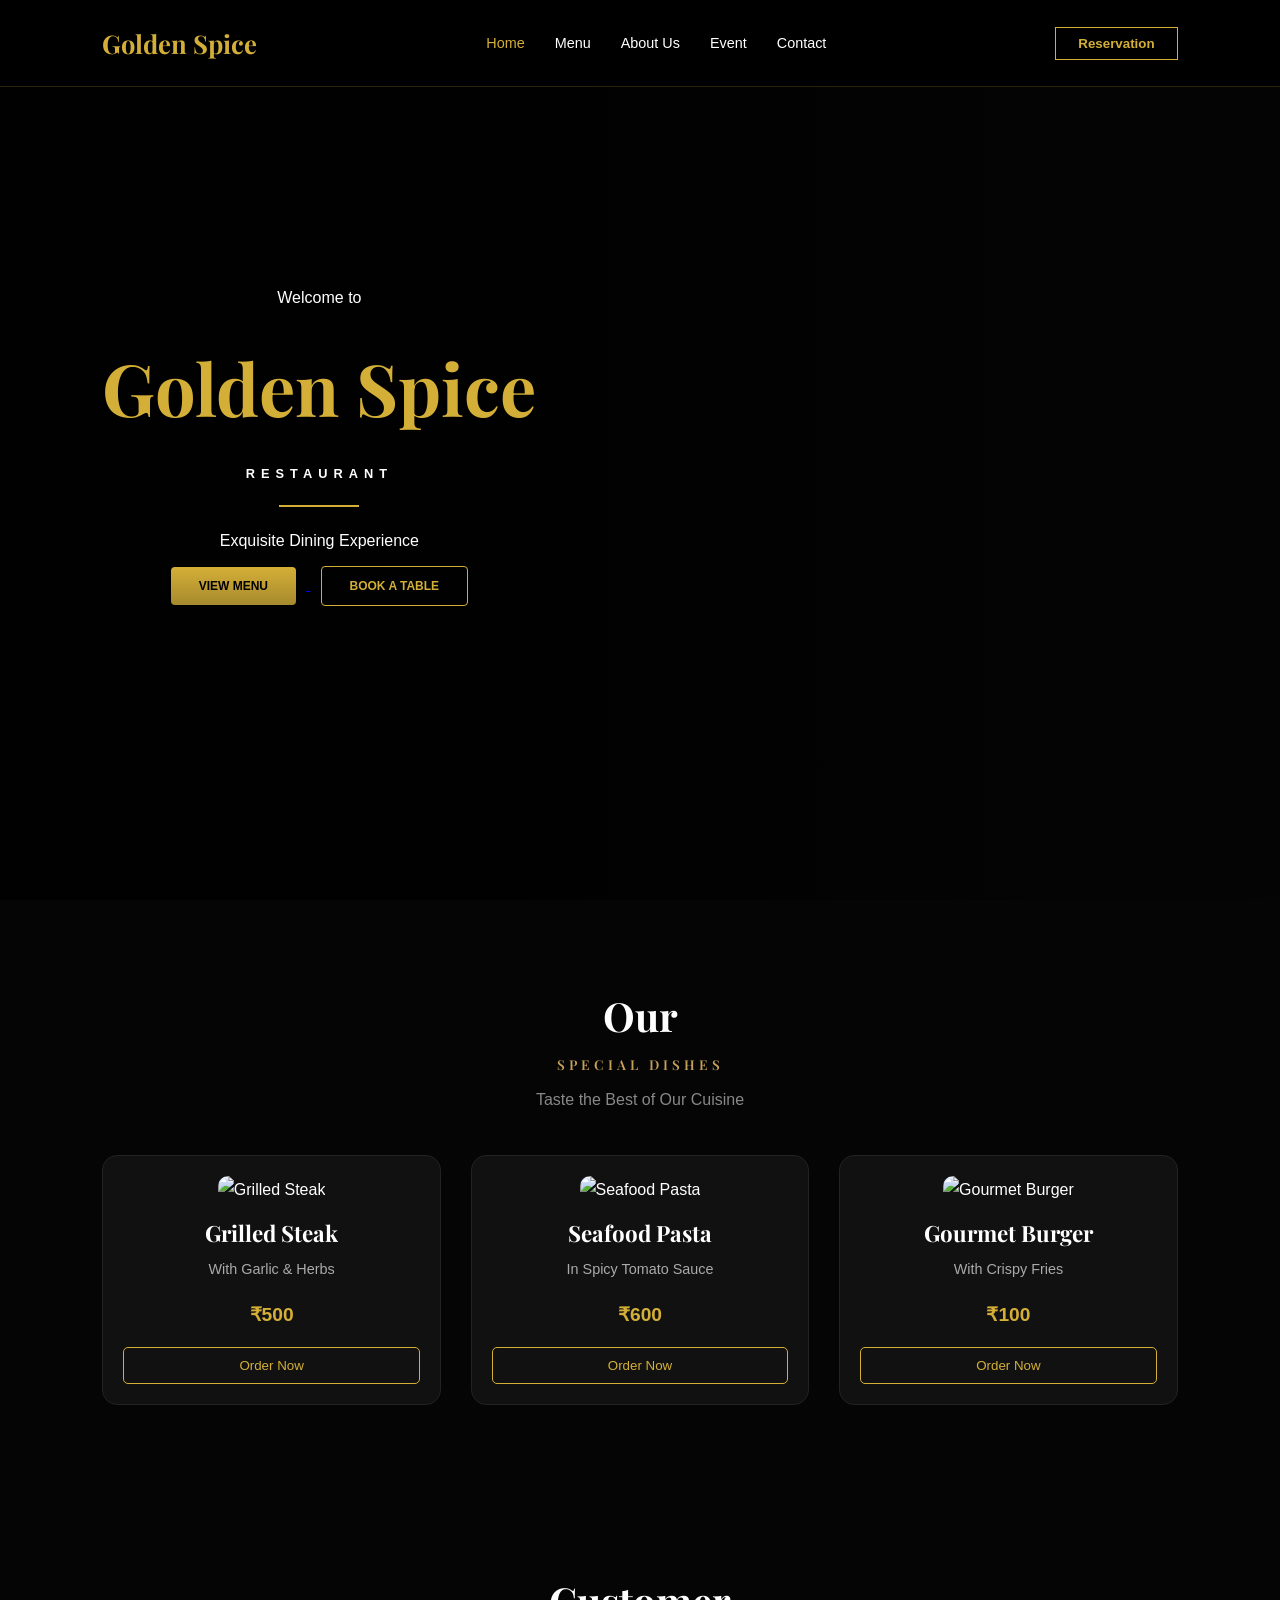
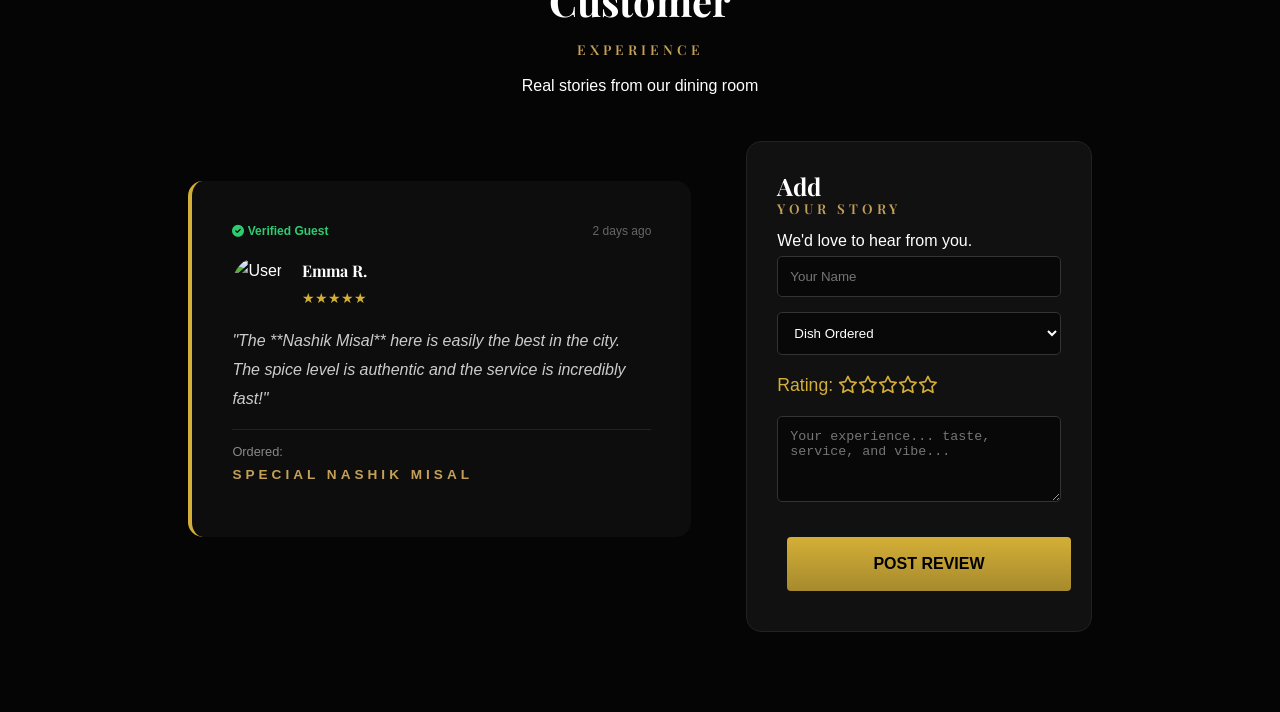
==== commit 50fb897b: "Update fetch paths for header and footer" ====
--- a/index.html
+++ b/index.html
@@ -13,7 +13,7 @@
         <div id="header"></div>
 
         <script>
-        fetch("index/header.html")
+        fetch("Restaurant_Website/header.html")
         .then(response => response.text())
         .then(data => {
             document.getElementById("header").innerHTML = data;
@@ -129,7 +129,7 @@
         fetch("footer.html")
         .then(response => response.text())
         .then(data => {
-            document.getElementById("footer").innerHTML = data;
+            document.getElementById("Restaurant_Website/footer").innerHTML = data;
         });
         </script>
 </body>
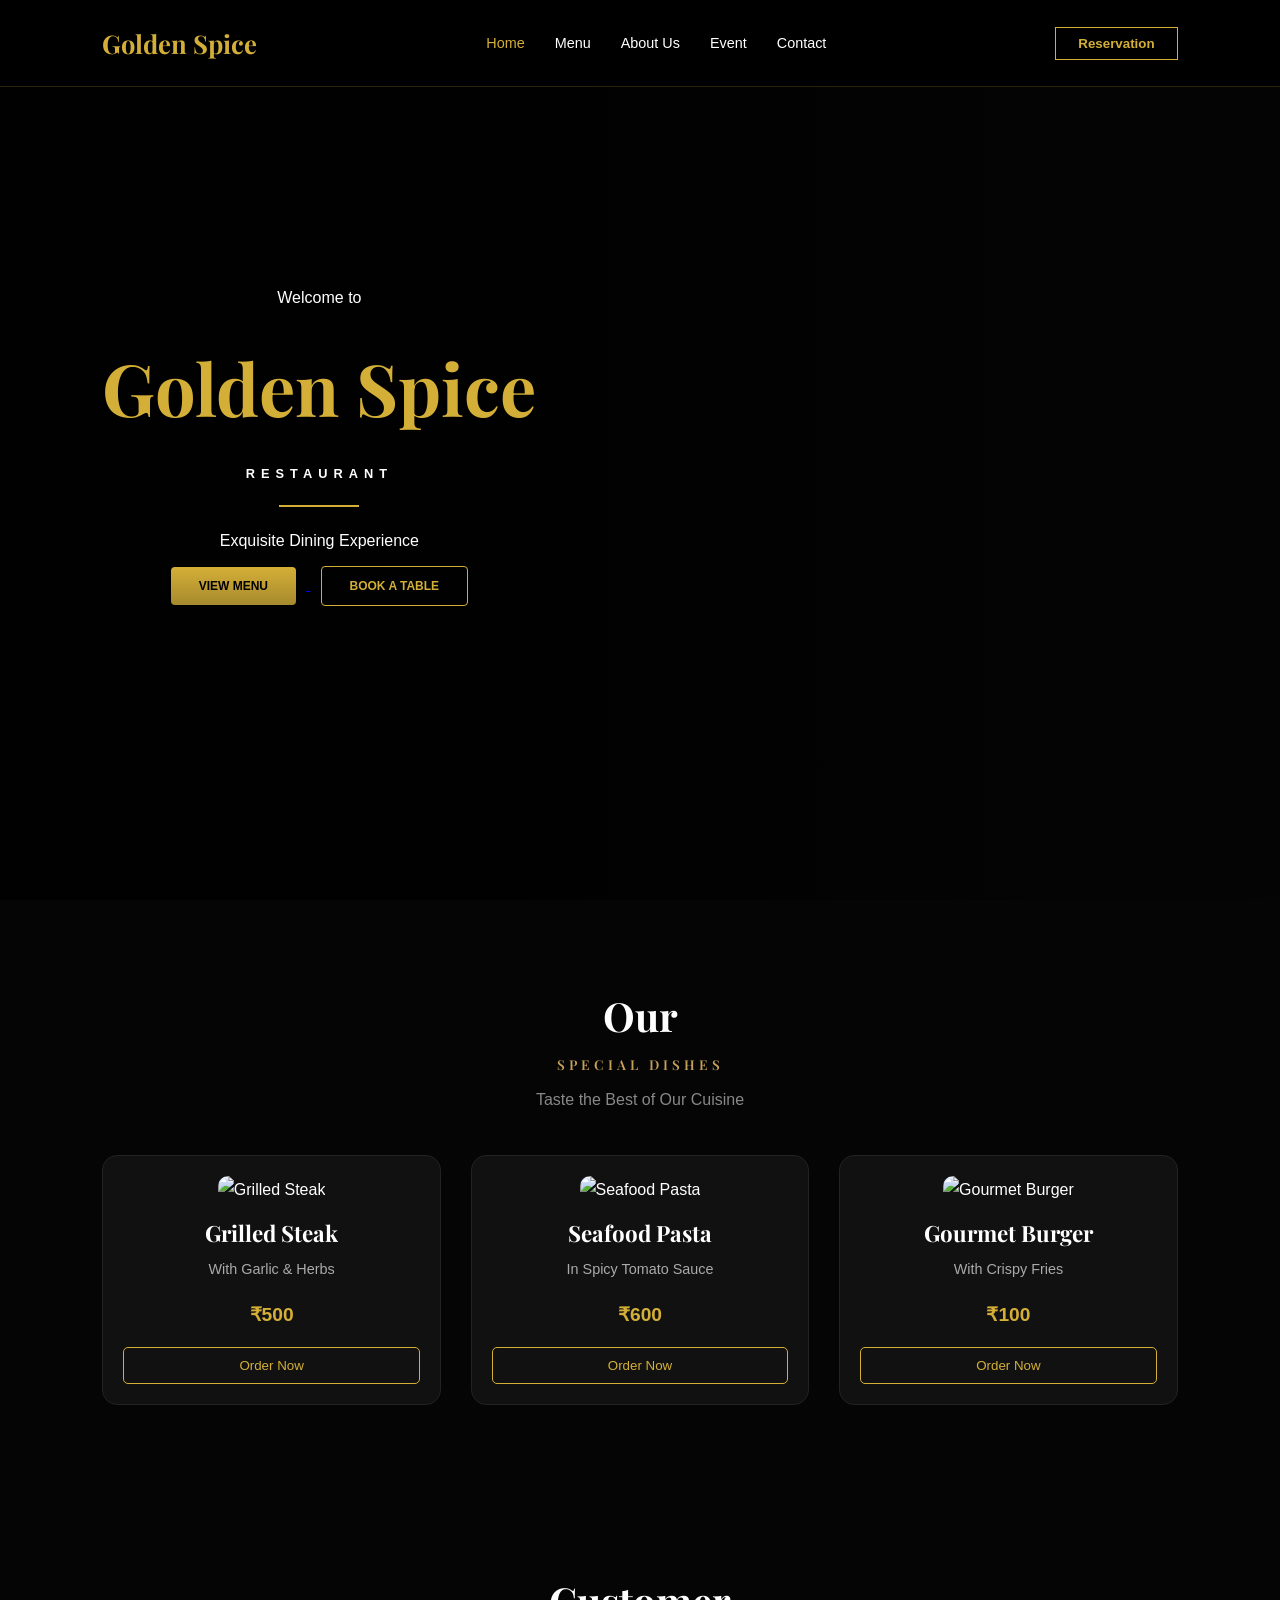
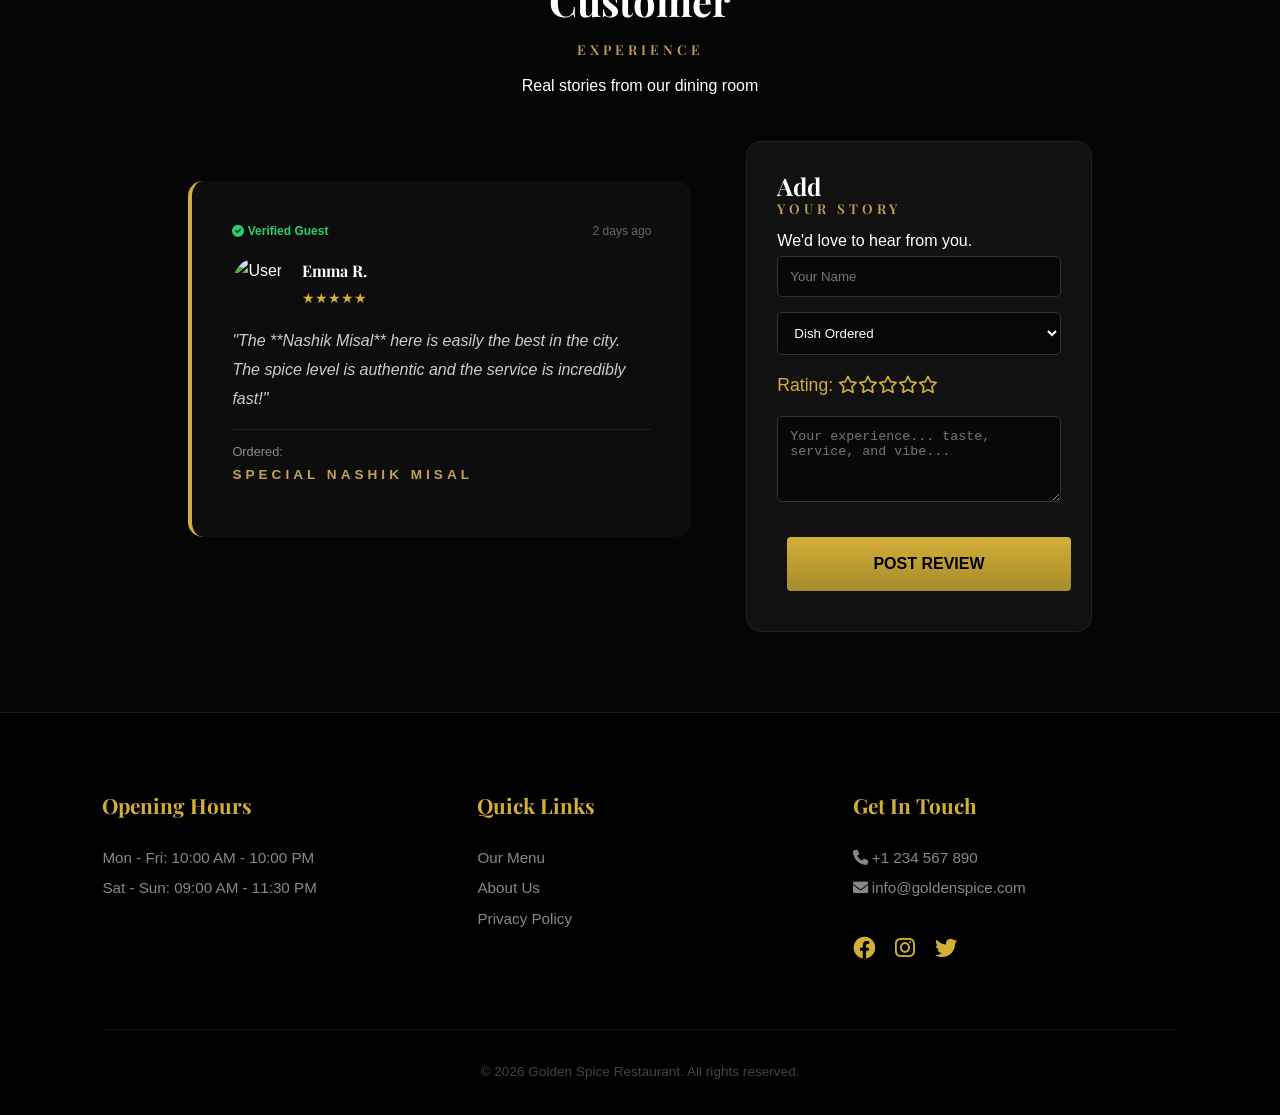
==== commit b5ad77ab: "Update footer script to use correct element ID" ====
--- a/index.html
+++ b/index.html
@@ -126,10 +126,10 @@
 <div id="footer"></div>
 
         <script>
-        fetch("footer.html")
+        fetch("Restaurant_Website/footer.html")
         .then(response => response.text())
         .then(data => {
-            document.getElementById("Restaurant_Website/footer").innerHTML = data;
+            document.getElementById("footer").innerHTML = data;
         });
         </script>
 </body>
